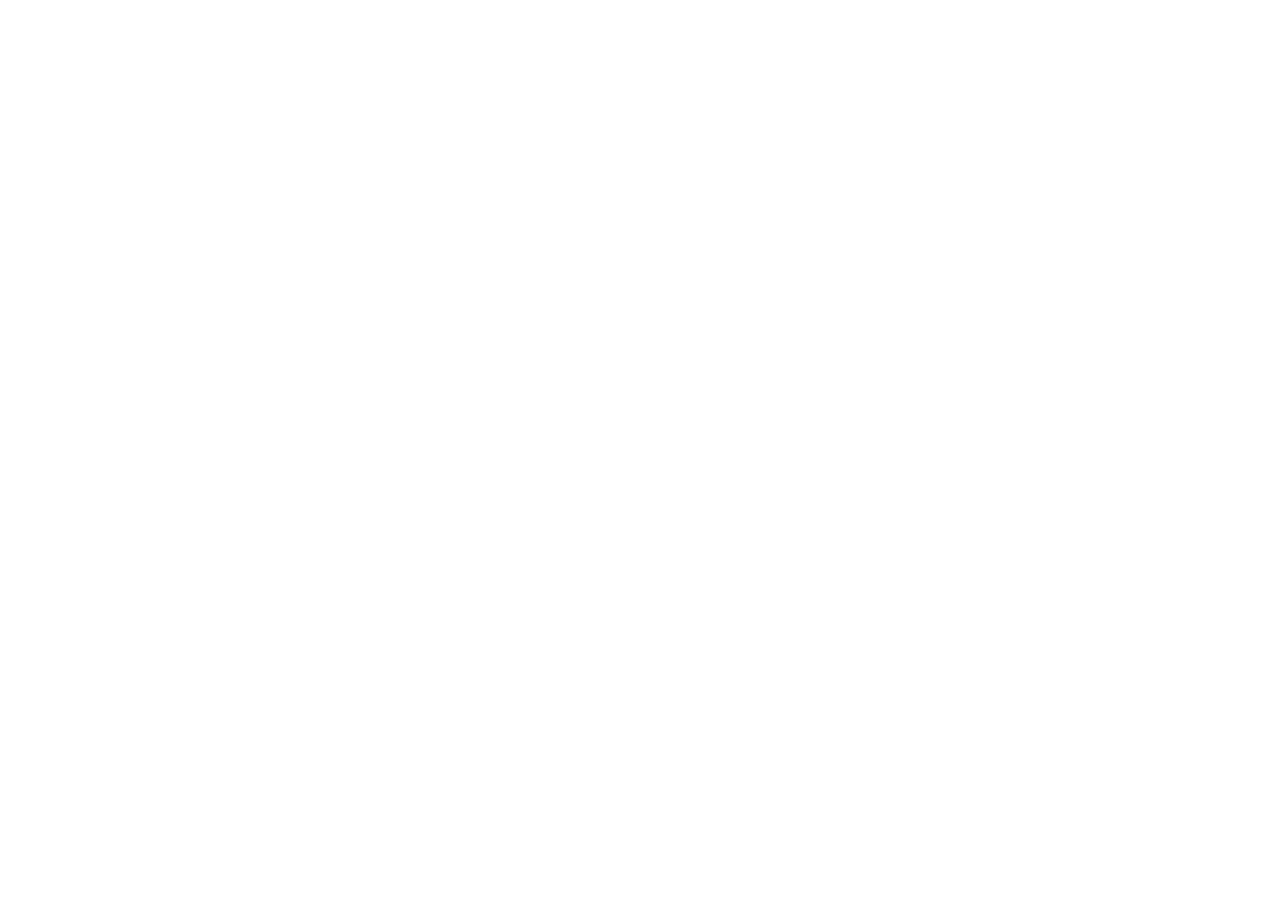
==== obs.html @ 1cce8097 "Add obs.html" ====
<!doctype html><html lang="ja"><head><meta charset="utf-8"><meta name="viewport" content="width=device-width,initial-scale=1"><title>BW2 SHINY JOURNEY — OBS</title><link rel="stylesheet" href="styles.css"></head><body class="obs"><main id="obsRoot"></main><div id="celebration"></div><script src="app.js"></script></body></html>
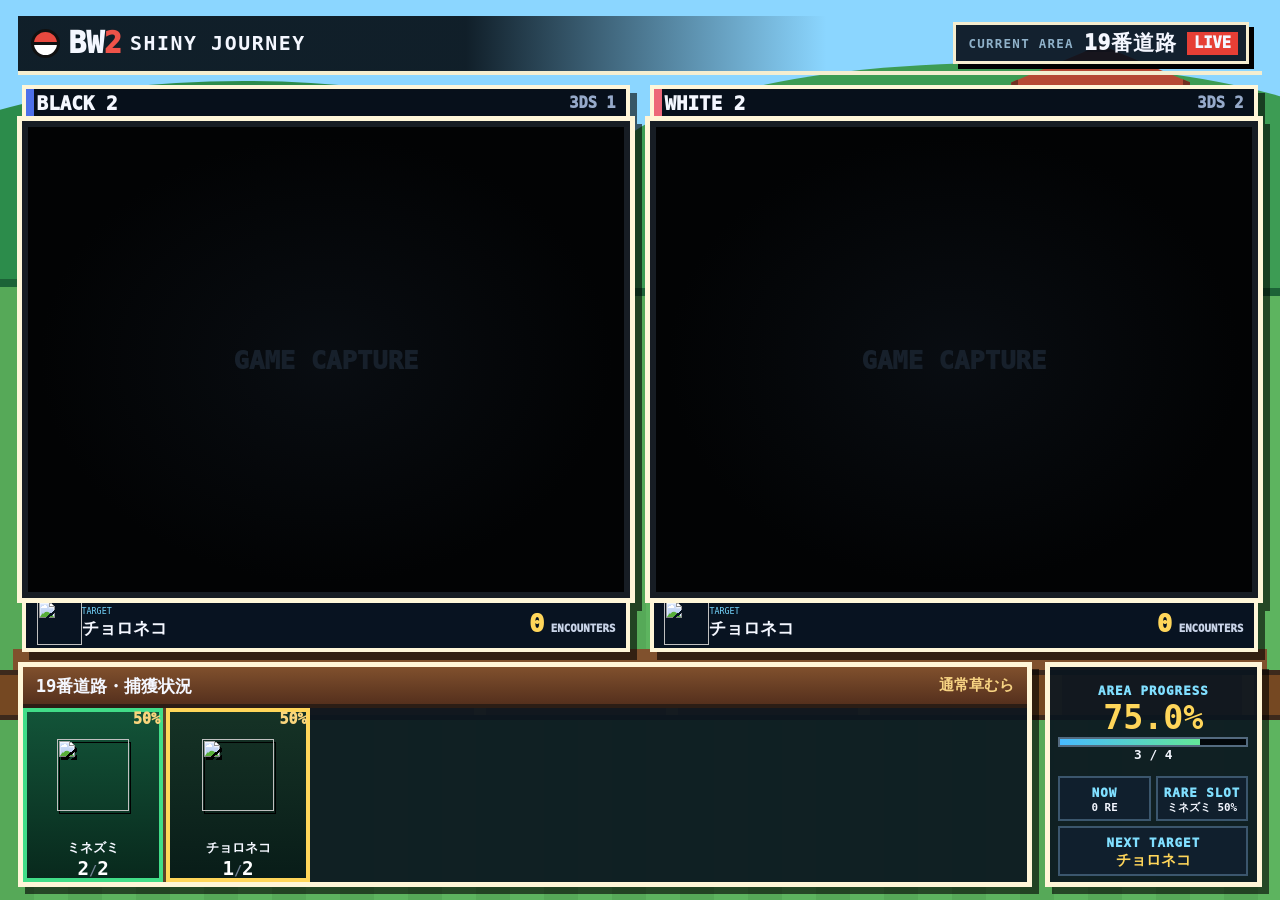
==== commit 60713870: "Load reference OBS overlay styles" ====
--- a/obs.html
+++ b/obs.html
@@ -1 +1 @@
-<!doctype html><html lang="ja"><head><meta charset="utf-8"><meta name="viewport" content="width=device-width,initial-scale=1"><title>BW2 SHINY JOURNEY — OBS</title><link rel="stylesheet" href="styles.css"></head><body class="obs"><main id="obsRoot"></main><div id="celebration"></div><script src="app.js"></script></body></html>
+<!doctype html><html lang="ja"><head><meta charset="utf-8"><meta name="viewport" content="width=device-width,initial-scale=1"><title>BW2 SHINY JOURNEY — OBS</title><link rel="stylesheet" href="styles.css"><link rel="stylesheet" href="reference.css"></head><body class="obs"><main id="obsRoot"></main><div id="celebration"></div><script src="app.js"></script></body></html>
--- a/styles.css
+++ b/styles.css
@@ -0,0 +1,3 @@
+:root{--ink:#f4f7ff;--muted:#9baccc;--panel:#111b30;--line:#2b4164;--cyan:#54d9ff;--gold:#ffd65a;--green:#61e69a;--red:#ff668a;--black2:#5a81ff;--white2:#f06b7b}*{box-sizing:border-box}body{margin:0;background:radial-gradient(circle at 80% 0,#1a3156 0,#090f1d 42%);color:var(--ink);font:15px system-ui,-apple-system,sans-serif;min-height:100vh}button,.button,select,textarea{font:inherit}button,.button{border:1px solid #4a6690;background:#2387be;color:white;border-radius:8px;padding:11px 16px;font-weight:800;cursor:pointer;text-decoration:none}.ghost{background:#16243d}button:hover,.button:hover{filter:brightness(1.15)}header{height:82px;padding:14px max(20px,calc((100vw - 1280px)/2));display:flex;align-items:center;justify-content:space-between;border-bottom:1px solid var(--line);background:#091425e8;position:sticky;top:0;z-index:5}h1{font-size:25px;margin:2px 0;letter-spacing:.04em}h2{margin:0 0 18px}.eyebrow,.label{font:800 11px monospace;letter-spacing:.18em;color:var(--cyan)}.save{padding:9px 14px;border:1px solid var(--line);border-radius:30px}.save.ok{color:var(--green)}.save.busy{color:var(--gold)}main{max-width:1280px;margin:auto;padding:22px}.hero{padding:24px;display:flex;align-items:end;justify-content:space-between;background:linear-gradient(120deg,#162541,#10192b);border:1px solid var(--line);border-radius:16px}.big{font-size:50px;font-weight:950;margin:4px 0}.meter{height:8px;width:min(560px,65vw);background:#050a12;border-radius:8px;overflow:hidden}.meter i{display:block;height:100%;background:linear-gradient(90deg,var(--cyan),var(--green));width:0}.hero-stats{text-align:right;display:grid}.hero-stats b{font-size:34px;color:var(--gold)}.hero-stats span{color:var(--muted)}.tabs{display:flex;gap:8px;margin:18px 0}.tabs button{background:#101a2c;color:var(--muted)}.tabs button.active{background:#287fc1;color:#fff}.panel{display:none;background:#0d1729;border:1px solid var(--line);border-radius:16px;padding:20px}.panel.active{display:block}.toolbar{display:flex;gap:12px;align-items:end;flex-wrap:wrap;margin-bottom:18px}label{display:grid;gap:6px;color:var(--muted);font-weight:700}select,textarea{color:var(--ink);background:#091322;border:1px solid #385477;border-radius:7px;padding:10px}.devices{display:grid;grid-template-columns:repeat(2,1fr);gap:16px}.device{border:1px solid var(--line);border-radius:13px;padding:18px;background:#111e34}.device.b2{box-shadow:inset 4px 0 var(--black2)}.device.w2{box-shadow:inset 4px 0 var(--white2)}.device-head{display:flex;align-items:center;justify-content:space-between}.device-head h3{margin:0;font-size:22px}.target-picker{margin:18px 0}.counter{display:grid;grid-template-columns:1fr auto;gap:12px;align-items:center;background:#07101e;border:1px solid #2b456c;padding:16px;border-radius:12px}.counter strong{font:900 48px monospace;color:var(--gold)}.counter small{display:block;color:var(--muted)}.counter-buttons{display:grid;grid-template-columns:repeat(2,62px);gap:8px}.counter-buttons button:first-child{grid-row:span 2;font-size:25px}.capture{background:#c62e5d;border-color:#ff6f98;margin-top:14px;width:100%}.session{margin-top:16px;border:1px solid var(--line);background:#111e34;border-radius:12px;padding:14px;display:flex;align-items:center;gap:18px;flex-wrap:wrap}.session strong{font:900 28px monospace;display:block}.session span:last-child{color:var(--muted)}.area-card{margin-bottom:18px}.area-heading{display:flex;justify-content:space-between;align-items:end;margin-bottom:10px}.area-heading h2{margin:0}.area-heading b{color:var(--gold)}.encounters{display:grid;grid-template-columns:repeat(auto-fit,minmax(230px,1fr));gap:10px}.encounter{background:#111e34;border:1px solid var(--line);padding:13px;border-radius:10px;display:grid;grid-template-columns:48px 1fr auto;gap:10px;align-items:center}.encounter.complete{border-color:#2b9c62;background:#102c29}.sprite{width:48px;height:48px;image-rendering:pixelated}.encounter strong,.encounter small{display:block}.encounter small{color:var(--muted)}.count{font:900 18px monospace}.records{display:grid;gap:8px}.record{display:grid;grid-template-columns:150px 1fr auto;gap:10px;border-bottom:1px solid var(--line);padding:10px}.record small{color:var(--muted)}.section-title{display:flex;justify-content:space-between}.data-actions{display:flex;gap:10px}.storage-note{margin-top:18px;color:var(--muted);line-height:1.8}dialog{color:var(--ink);background:#101d32;border:1px solid #42638e;border-radius:16px;width:min(480px,90vw)}dialog::backdrop{background:#000b}dialog form{display:grid;gap:15px}.dialog-actions{display:flex;justify-content:flex-end;gap:8px}#toast{position:fixed;right:22px;bottom:22px;background:#172a43;border:1px solid var(--cyan);padding:13px 18px;border-radius:10px;opacity:0;transform:translateY(15px);transition:.2s;pointer-events:none}#toast.show{opacity:1;transform:none}
+/* OBS */body.obs{overflow:hidden;background:#07101b;font-family:ui-monospace,SFMono-Regular,Consolas,monospace}.obs main{width:100vw;height:100vh;max-width:none;padding:0}.obs-stage{--wood:#6a3d20;--cream:#fff6d8;isolation:isolate;width:100%;height:100%;padding:1.8vh 1.4vw 1.4vh;display:grid;grid-template-rows:6.5vh minmax(0,1fr) 25vh;gap:1.2vh;position:relative;overflow:hidden;background:linear-gradient(#78bde6 0 16%,#72c870 16% 55%,#397d42 55%)}.pixel-scene{position:absolute;inset:0;z-index:-1;overflow:hidden;background:linear-gradient(180deg,#8bd6ff 0 17%,transparent 17%),repeating-linear-gradient(90deg,#56a958 0 34px,#5db45f 34px 68px)}.pixel-scene:after{content:"";position:absolute;left:0;right:0;bottom:20%;height:4.5%;background:repeating-linear-gradient(90deg,#754822 0 7%,#a06a37 7% 8%,#754822 8% 15%);border-block:5px solid #3c291c;box-shadow:0 -34px 0 -13px #80512d}.hill{position:absolute;border-radius:50% 50% 0 0;background:#2c8c4b;filter:drop-shadow(0 8px #1c6337)}.hill.h1{width:54vw;height:22vh;left:-8vw;top:9vh}.hill.h2{width:62vw;height:25vh;right:-9vw;top:7vh;background:#3d9c54}.barn{position:absolute;right:7vw;top:5vh;width:14vw;height:13vh;background:#b64935;border:7px solid #713022;clip-path:polygon(50% 0,100% 32%,100% 100%,0 100%,0 32%)}.barn:after{content:"";position:absolute;width:35%;height:55%;left:32%;bottom:0;background:#3e2830;border:5px solid #e6d3a7}.obs-top{height:auto;position:relative;top:auto;z-index:auto;display:flex;justify-content:space-between;align-items:center;background:linear-gradient(90deg,#071119ed 0 36%,transparent 65%);border-bottom:4px solid #f4eed0;padding:0 1vw;min-width:0}.journey-title{display:flex;align-items:center;gap:.65vw;white-space:nowrap}.journey-title .ball-mark{width:2.3vw;aspect-ratio:1;border-radius:50%;background:linear-gradient(#e8493f 0 45%,#111 45% 57%,#fff 57%);border:3px solid #111}.journey-title b{font:950 clamp(22px,2.3vw,46px) monospace}.journey-title b span{color:#ef5349}.journey-title em{font:900 clamp(15px,1.55vw,31px) monospace;font-style:normal;letter-spacing:.08em}.obs-place{display:flex;align-items:center;gap:.8vw;background:#08101be8;border:3px solid #f5edcf;padding:.45vh .65vw .45vh 1vw;box-shadow:5px 5px #000}.obs-place small{color:#8fb1c9;font-weight:900;letter-spacing:.1em}.obs-place h1{font:950 clamp(21px,1.65vw,34px) monospace;margin:0}.obs-place i{font-style:normal;background:#e63f35;padding:.3vh .55vw;font-size:1.2vw;font-weight:950}.screens{display:grid;gap:1.6vw;min-height:0;padding-inline:.35vw}.screens.dual{grid-template-columns:1fr 1fr}.screens.single{grid-template-columns:1fr;justify-items:center}.game-unit{min-width:0;width:100%;display:grid;grid-template-rows:4vh minmax(0,1fr) 6vh;filter:drop-shadow(7px 8px 0 #0009)}.single .game-unit{width:min(64vw,100%)}.game-label{font:950 clamp(18px,1.5vw,30px) monospace;padding:.25vh .8vw;background:#07101b;border:4px solid var(--cream);display:flex;align-items:center;justify-content:space-between}.game-label small{font-size:.8em;color:#96aaca}.game-unit.b2 .game-label{box-shadow:inset 8px 0 #4d70e9}.game-unit.w2 .game-label{box-shadow:inset 8px 0 #ed6879}.game-window{background:#020304;border:6px solid #171d24;outline:5px solid var(--cream);position:relative;min-height:0}.capture-guide{position:absolute;inset:0;display:grid;place-items:center;color:#17202b;font:950 2vw monospace;background:radial-gradient(ellipse,#090d12,#020304 68%)}.game-hud{display:flex;align-items:center;justify-content:space-between;background:#081321;border:4px solid var(--cream);border-top:0;padding:.25vh .8vw}.game-hud>div{display:flex;align-items:center;min-width:0}.game-hud img{height:5vh;width:5vh;image-rendering:pixelated}.game-hud span{display:grid}.game-hud span small{font-size:.65vw;color:#75d7ff}.game-hud strong{font:950 clamp(17px,1.35vw,28px) monospace}.game-hud>b{font:950 clamp(24px,2vw,40px) monospace;color:var(--gold)}.game-hud>b small{font-size:.42em;color:#c9d4e8}.lower-deck{display:grid;grid-template-columns:minmax(0,1fr) 17vw;gap:1vw;min-height:0}.collection-hud,.stream-status{background:#0a151fec;border:5px solid var(--cream);box-shadow:7px 7px #0009;min-height:0}.hud-title{height:4.5vh;display:flex;align-items:center;justify-content:space-between;padding:0 1vw;background:linear-gradient(#80502d,#55301d);border-bottom:4px solid #2b1d15}.hud-title b{font-size:1.35vw}.hud-title span{color:#f6d282;font-weight:900}.poke-grid{height:calc(100% - 4.5vh);display:grid;grid-template-columns:repeat(7,1fr)}.poke-chip{position:relative;min-width:0;text-align:center;border-right:3px solid #5a4128;padding:.25vh .2vw;display:grid;grid-template-rows:1fr auto auto;align-items:center;background:linear-gradient(#163326,#081c18)}.poke-chip:last-child{border:0}.poke-chip img{height:8vh;width:8vh;max-width:100%;justify-self:center;image-rendering:pixelated;filter:drop-shadow(2px 3px #000)}.poke-chip b{font-size:clamp(12px,1vw,20px);white-space:nowrap;overflow:hidden;text-overflow:ellipsis}.poke-chip strong{font-size:clamp(18px,1.5vw,30px);color:#fff}.poke-chip strong i{font-style:normal;color:#728294;font-size:.7em}.poke-chip .rate{position:absolute;right:.25vw;top:.25vh;color:#f9d57c;font-weight:950}.poke-chip.complete{background:linear-gradient(#135539,#08281c);box-shadow:inset 0 0 0 4px #41dd88}.poke-chip.target{box-shadow:inset 0 0 0 4px var(--gold);animation:targetGlow 1.8s infinite}.poke-chip.complete.target{box-shadow:inset 0 0 0 4px var(--gold)}@keyframes targetGlow{50%{filter:brightness(1.35)}}.stream-status{display:grid;grid-template-rows:1fr auto auto;padding:.7vh .7vw;gap:.55vh}.status-progress{text-align:center;display:grid;align-content:center}.status-progress small,.mini-stats small,.next-target small{font-weight:950;color:#80dfff;letter-spacing:.08em}.status-progress strong{font-size:2.6vw;color:var(--gold)}.status-progress>span{height:1.2vh;background:#02070b;border:2px solid #536a7f}.status-progress>span i{display:block;height:100%;background:linear-gradient(90deg,#48baff,#63e798)}.status-progress>b{font-size:1vw}.mini-stats{display:grid;grid-template-columns:1fr 1fr;gap:.4vw}.mini-stats>div,.next-target{background:#101f2d;border:2px solid #3b566d;padding:.5vh .45vw;text-align:center}.mini-stats b,.next-target b{display:block;font-size:.85vw;white-space:nowrap}.next-target b{font-size:1.15vw;color:var(--gold)}#celebration{position:fixed;inset:0;display:grid;place-items:center;pointer-events:none;font:950 7vw monospace;color:var(--gold);text-shadow:5px 5px #000;opacity:0}#celebration.go{animation:celebrate 2.6s}@keyframes celebrate{0%{opacity:0;transform:scale(.5)}15%,70%{opacity:1;transform:scale(1)}100%{opacity:0;transform:scale(1.2)}}.pulse{animation:pulse .2s}@keyframes pulse{50%{filter:brightness(2)}}
+@media(max-width:760px){header{height:70px}h1{font-size:18px}.save{font-size:12px}main{padding:12px}.hero{padding:16px}.big{font-size:35px}.hero-stats b{font-size:26px}.tabs{overflow:auto}.tabs button{white-space:nowrap;padding:9px}.panel{padding:13px}.devices{grid-template-columns:1fr}.counter strong{font-size:40px}.record{grid-template-columns:1fr}.bottom-hud{grid-template-columns:repeat(4,1fr)}}
